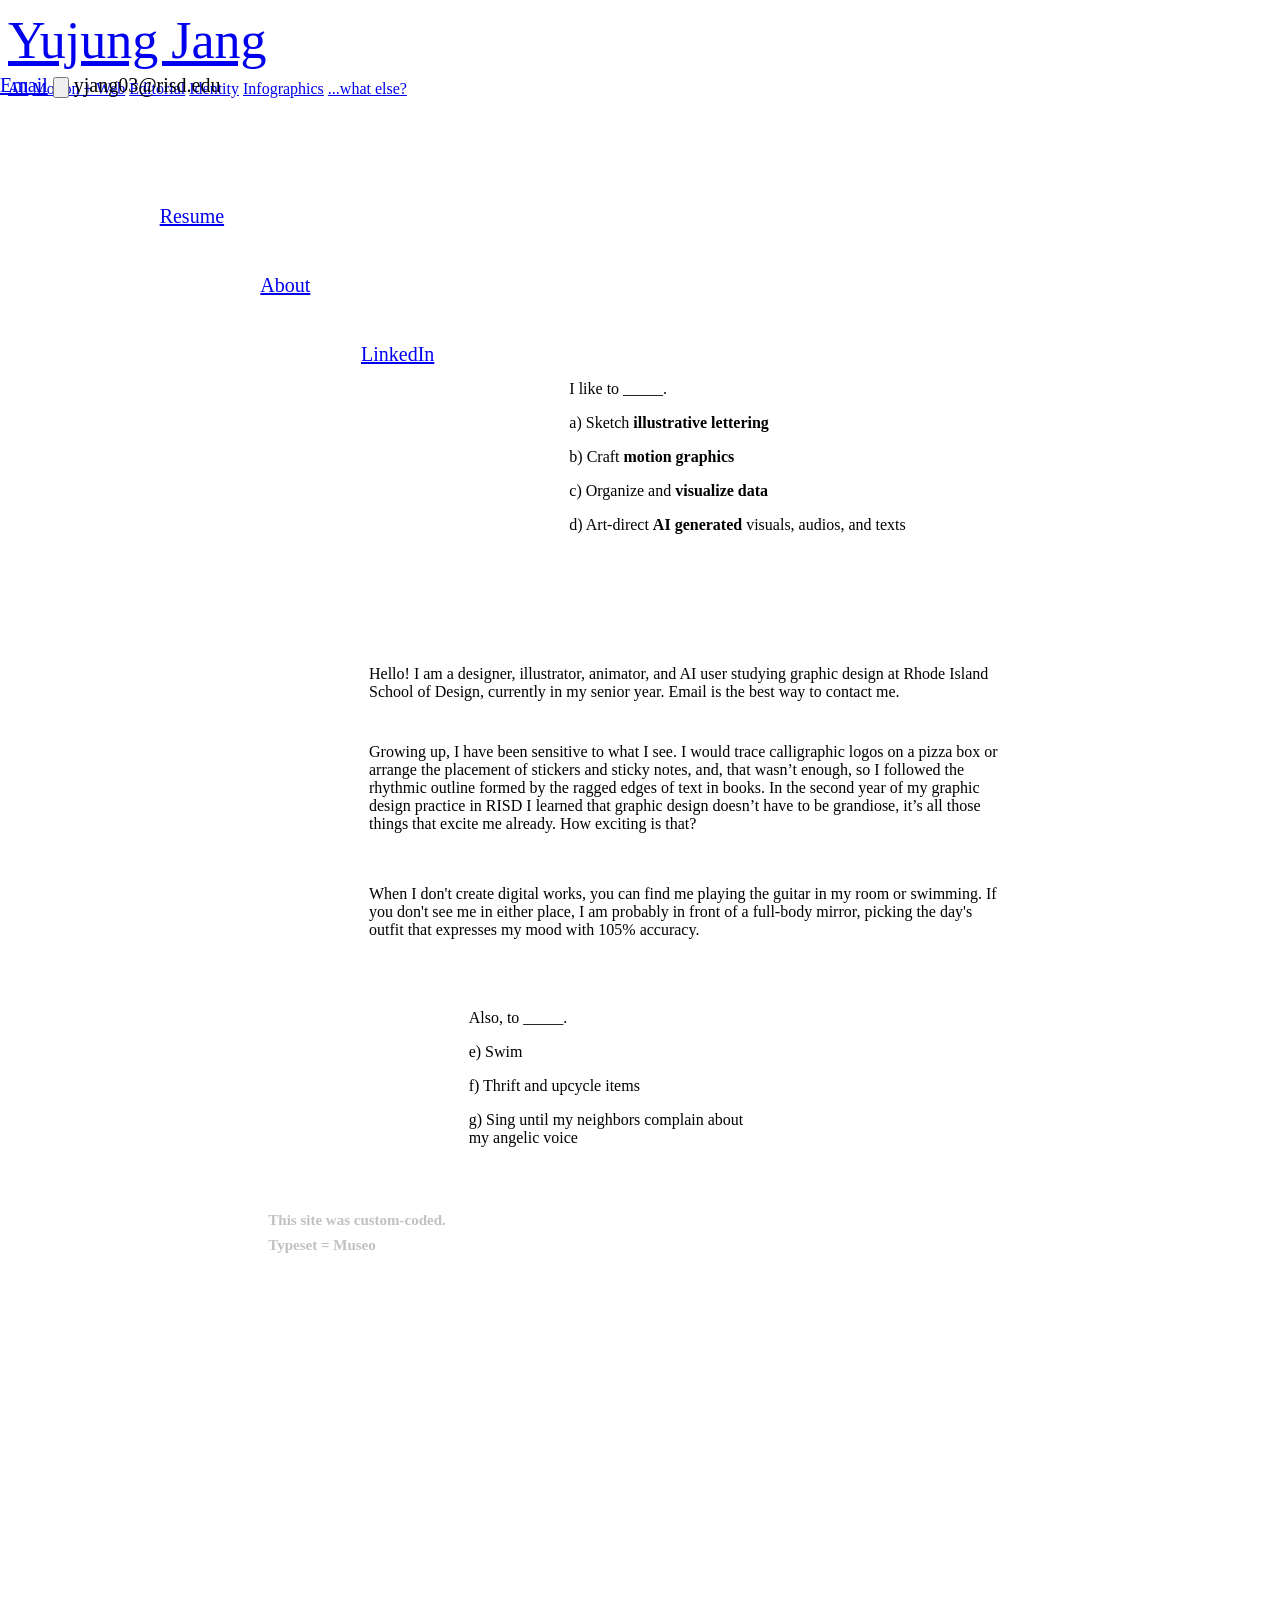
==== about.html @ 23f9c2fa "grid view is default" ====
<!DOCTYPE html>
<html lang="en"><head><meta charset="UTF-8"><meta name="viewport" content="width=device-width, initial-scale=1.0"><title>About — Yujung Jang</title><link rel="stylesheet" href="https://use.typekit.net/yzr5afl.css"><link rel="stylesheet" href="style.css">  <link rel="stylesheet" href="design-v3.css?v=3.1">
</head>
<body class="home-page about-page"><div class="site">
<header class="header">

      <a href="index.html" class="logo">Yujung Jang</a>
      <nav class="top-nav" aria-label="Contact and information">
        <div class="email-contact">
          <a class="email-link" href="https://mail.google.com/mail/?view=cm&amp;fs=1&amp;to=yjang03%40risd.edu" target="_blank" rel="noopener noreferrer">Email</a>
          <button class="copy-email" type="button" aria-label="Copy email address"><img src="images/interface/copy.svg" alt=""></button>
          <span class="email-address">yjang03@risd.edu</span>
          <span class="copy-status" role="status" aria-live="polite"></span>
        </div>
        <div class="information-links">
          <a data-nav="about" href="about.html" class="active-page" aria-current="page">About</a>
          <a data-nav="resume" href="documents/Yujung.Jang_Resume.pdf" target="_blank" rel="noopener noreferrer">Resume</a>
        </div>
      </nav>

    </header><aside class="filter-nav">


        <a class="filter" href="index.html?category=all">All</a>
        <a class="filter" href="index.html?category=Motion%20%2B%20Web">Motion + Web</a>
        <a class="filter" href="index.html?category=Editorial">Editorial</a>
        <a class="filter" href="index.html?category=Identity">Identity</a>
        <a class="filter" href="index.html?category=Infographics">Infographics</a>
        <a class="filter" href="index.html?category=other">...what else?</a>

      </aside>
<main class="about-main">
<a data-nav="linkedin" href="https://www.linkedin.com/in/yujung-jang/" target="_blank" rel="noopener noreferrer">LinkedIn</a>
<section class="about-interests" aria-label="Design interests">
<p>I like to _____.</p>
<p>a) Sketch <strong>illustrative lettering</strong></p>
<p>b) Craft <strong>motion graphics</strong></p>
<p>c) Organize and <strong>visualize data</strong></p>
<p>d) Art-direct <strong> AI generated </strong> visuals, audios, and texts</p>

</section>
<section class="about-biography" aria-label="Biography">
<p>Hello! I am a designer, illustrator, animator, and AI user studying graphic design at Rhode Island School of Design, currently in my senior year. Email is the best way to contact me.</p>
<p>Growing up, I have been sensitive to what I see. I would trace calligraphic logos on a pizza box or arrange the placement of stickers and sticky notes, and, that wasn’t enough, so I followed the rhythmic outline formed by the ragged edges of text in books. In the second year of my graphic design practice in RISD I learned that graphic design doesn’t have to be grandiose, it’s all those things that excite me already. How exciting is that?</p>
<p>When I don't create digital works, you can find me playing the guitar in my room or swimming. If you don't see me in either place, I am probably in front of a full-body mirror, picking the day's outfit that expresses my mood with 105% accuracy.</p>
</section>
<section class="about-hobbies" aria-label="Other interests"><p>Also, to _____.</p><p>e) Swim</p><p>f) Thrift and upcycle items</p><p>g) Sing until my neighbors complain about<br><span class="hobby-continuation">my angelic voice</span></p></section>

</main>
<div class="about-gradient" aria-hidden="true"></div>
<footer class="site-colophon">This site was custom-coded.<br>Typeset = Museo</footer>
</div><script src="navigation.js"></script></body></html>
---- design-v3.css ----
/* Main 3 (287:28) / About 3 (287:60). Native HTML; project data unchanged. */
.home-page { --content-left: calc(25vw + 41px); }
.home-page .site { padding: 36px 60px 60px var(--content-left); }
.home-page .header { left: 60px; top: 35px; width: 300px; pointer-events: none; }
.home-page .header a, .home-page .header button { pointer-events: auto; }
.home-page .logo { position: static; font-size: 52px; line-height: 1.265; }
.home-page .top-nav { position: static; display: block; font-size: 20px; }
.home-page .email-contact { position: absolute; top: 74px; left: 0; }
.home-page .copy-email { left: 60px; top: 28px; }
.home-page .email-address { top: -1px; }
.home-page .email-link { top: 23px; }
.home-page .information-links a { position: fixed; line-height: 1.48; }
.home-page [data-nav="resume"] { left: calc(100vw / 12 + 53px); top: 202px; }
.home-page [data-nav="about"] { left: calc(100vw / 6 + 47px); top: 271px; }
.about-page [data-nav="linkedin"] { position: absolute; left: var(--content-left); top: 340px; font-size: 20px; line-height: 1.48; }
.about-page [data-nav="linkedin"]:hover, .about-page [data-nav="linkedin"]:focus-visible { font-weight: 900; }
.home-page .filter-nav { left: 60px; top: 480px; }
.home-page .filter { line-height: 29.6px; }
.home-page .filter:first-of-type { line-height: 29.6px; margin-bottom: 37.4px; }
.home-page .project-image { aspect-ratio: 3 / 2; }
.home-page .project-info { height: 251px; padding: 155px 113px 31px; background-image: url('images/interface/main3-gradient.svg'); }
.home-page .project-meta { margin-top: 8.58px; gap: 42px; }
.home-page .project-meta p:first-child { min-width: 72px; }
.about-page .site { padding: 0; min-height: 1555px; }
.about-main { margin: 0; width: 100%; padding: 261px 0 0; z-index: 1; }
.about-interests { margin-left: calc(100vw * 5 / 12 + 28px); width: min(656px, calc(100% - (100vw * 5 / 12 + 88px))); min-height: 225px; height: auto; }
.about-biography { margin: 60px 0 0 var(--content-left); width: 639px; max-width: calc(100% - var(--content-left) - 60px); }
.about-biography p + p { margin-top: 42px; }
.about-biography p:nth-child(3) { margin-top: 52px; }
.about-hobbies { margin: 70px 60px 0 calc(100vw / 3 + 34px); width: auto; }
.site-colophon { position: absolute; top: 1443px; left: calc(100vw / 6 + 47px); color: rgb(51 48 53 / .3); font-size: 15px; font-weight: 700; line-height: 1.66; z-index: 1; }
.about-gradient { position: absolute; left: calc(25% + 48px); right: 0; top: 0; bottom: 0; z-index: 0; pointer-events: none; overflow: hidden; container-type: size; }
@media (max-width: 1100px) {
 .home-page { --content-left: 300px; }
 .home-page .site { padding-right: 30px; }
 .home-page .header, .home-page .filter-nav { left: 30px; }
 .home-page .logo { font-size: 40px; }
 .home-page [data-nav="resume"] { left: 100px; }
 .home-page [data-nav="about"] { left: 200px; }
 .home-page .project-info { padding-left: 30px; padding-right: 30px; }
 .about-page .site { padding: 0 30px 60px 300px; }
 .about-main { padding-top: 420px; }
 .about-interests, .about-biography, .about-hobbies { margin-left: 0; margin-right: 0; width: auto; max-width: none; min-height: 0; height: auto; }
 .site-colophon { position: relative; top: auto; left: auto; margin-top: 65px; }
}
@media (max-width: 700px) {
 .home-page .site, .about-page .site { padding: 24px 20px 50px; }
 .home-page .header { position: relative; top: auto; left: auto; width: auto; min-height: 210px; margin: 0; }
 .home-page .logo { font-size: 38px; }
 .home-page .email-contact { top: 65px; }
 .home-page .information-links { position: absolute; top: 150px; left: 0; flex-direction: row; gap: 24px; }
 .home-page .information-links a { position: static; }
 .home-page .filter-nav { position: sticky; top: 0; left: auto; margin: 0 0 24px; }
 .home-page .filter, .home-page .filter:first-of-type { line-height: 32px; margin: 0; }
 .home-page .project-info { height: auto; padding: 16px 0 0; background: none; }
 .home-page .projects { gap: 48px; }
 .about-main { padding: 20px 0 0; }
 .about-interests, .about-hobbies { font-size: 21px; }
 .about-biography { font-size: 18px; }
 .about-gradient { left: 0; }
}

/* Keep the exported gradient rotated as in About 3. */
.about-gradient::before { content: ""; position: absolute; width: 100cqh; height: 100cqw; left: 50%; top: 50%; transform: translate(-50%, -50%) rotate(-90deg); background: url('images/interface/about3-gradient.svg') center / 100% 100% no-repeat; }
.home-page .project-info { height: auto; min-height: 251px; padding-top: 155px; }
.about-page .site { padding-bottom: 63px; }
.site-colophon { position: relative; top: auto; margin-top: 61px; }
@media (min-width: 701px) and (max-width: 1100px) {
 .home-page .project-info { min-height: 180px; padding-top: 65px; padding-bottom: 20px; }
 .about-page [data-nav="linkedin"] { left: 0; }
}
@media (max-width: 700px) {
 .about-page .header, .about-page .filter-nav { margin-right: 0; }
 .home-page .project-info { min-height: 0; padding-top: 16px; }
 .home-page .project-meta { gap: 20px; }
 .site-colophon { left: auto; }
}
@media (hover: none) and (min-width: 701px) {
 .home-page .project-info { position: static; opacity: 1; pointer-events: auto; min-height: 0; padding: 16px 0 0; background: none; }
}
@media (min-width: 701px) and (max-height: 760px) {
 .home-page .filter-nav { top: 410px; max-height: calc(100dvh - 420px); overflow-y: auto; }
}

/* Keep About navigation in place while LinkedIn travels with the content. */
@media (max-width: 700px) {
 .about-page .site { padding-top: 350px; }
 .about-page .header { position: fixed; top: 0; left: 0; right: 0; min-height: 234px; padding: 24px 20px; background: #faf9f8; }
 .about-page .email-contact { top: 89px; left: 20px; }
 .about-page .information-links { top: 174px; left: 20px; }
 .about-page .filter-nav { position: fixed; top: 234px; left: 0; right: 0; padding: 12px 20px; margin: 0; }
 .about-page [data-nav="linkedin"] { position: static; display: inline-block; margin-bottom: 24px; }
}
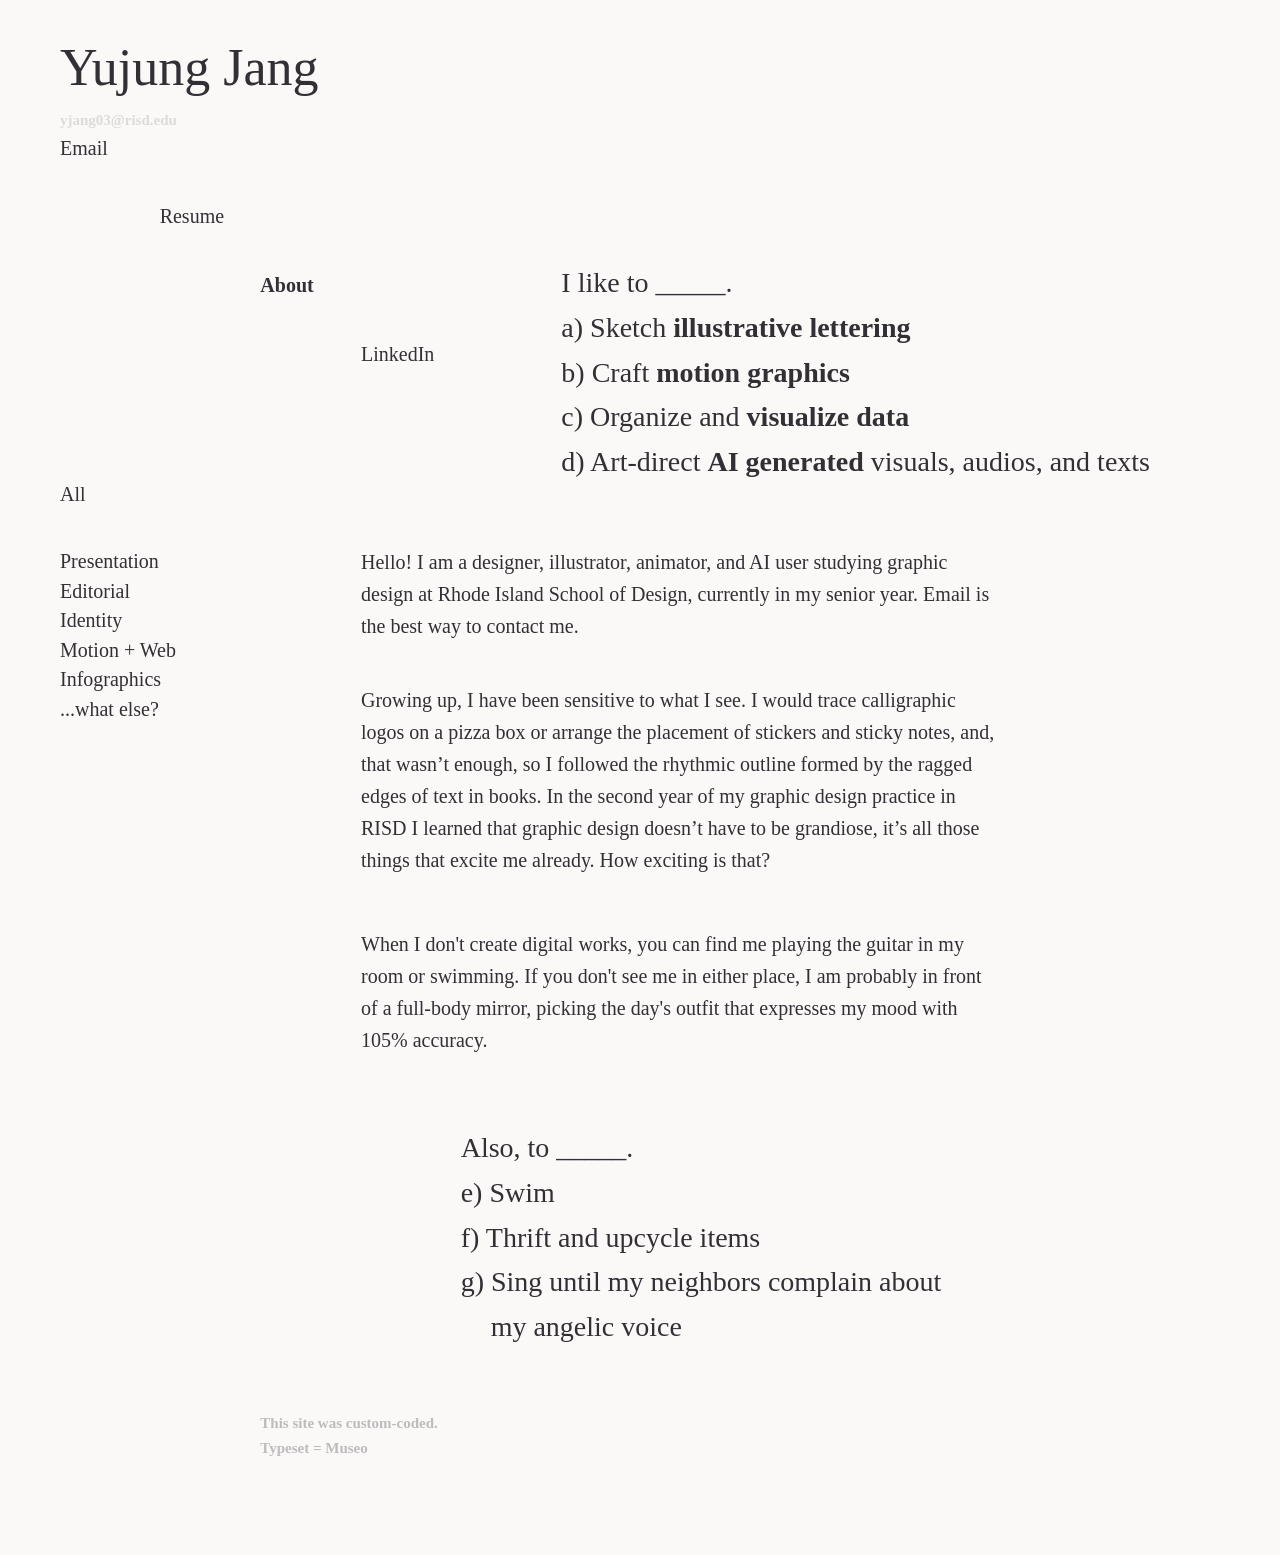
==== commit d67a57de: "added MSCHF stuff" ====
--- a/about.html
+++ b/about.html
@@ -1,5 +1,5 @@
 <!DOCTYPE html>
-<html lang="en"><head><meta charset="UTF-8"><meta name="viewport" content="width=device-width, initial-scale=1.0"><title>About — Yujung Jang</title><link rel="stylesheet" href="https://use.typekit.net/yzr5afl.css"><link rel="stylesheet" href="style.css">  <link rel="stylesheet" href="design-v3.css?v=3.1">
+<html lang="en"><head><meta charset="UTF-8"><meta name="viewport" content="width=device-width, initial-scale=1.0"><title>About — Yujung Jang</title><link rel="stylesheet" href="https://use.typekit.net/yzr5afl.css"><link rel="stylesheet" href="style.css?v=2">  <link rel="stylesheet" href="design-v3.css?v=3.1">
 </head>
 <body class="home-page about-page"><div class="site">
 <header class="header">
@@ -22,9 +22,10 @@
 
 
         <a class="filter" href="index.html?category=all">All</a>
-        <a class="filter" href="index.html?category=Motion%20%2B%20Web">Motion + Web</a>
+        <a class="filter" href="index.html?category=Presentation">Presentation</a>
         <a class="filter" href="index.html?category=Editorial">Editorial</a>
         <a class="filter" href="index.html?category=Identity">Identity</a>
+        <a class="filter" href="index.html?category=Motion%20%2B%20Web">Motion + Web</a>
         <a class="filter" href="index.html?category=Infographics">Infographics</a>
         <a class="filter" href="index.html?category=other">...what else?</a>
 
--- a/style.css
+++ b/style.css
@@ -0,0 +1,1298 @@
+/* ==========================================
+   RESET
+========================================== */
+
+* {
+  box-sizing: border-box;
+  margin: 0;
+  padding: 0;
+}
+
+html {
+  scroll-behavior: smooth;
+  scrollbar-gutter: stable;
+}
+
+body {
+  background-color: #FAF9F8;
+  /*background-image: url("background/dallas-reedy-unsplash.jpg");*/
+  background-size: cover;
+  background-position: center;
+  background-repeat: no-repeat;
+  background-attachment: fixed;
+
+  color: #333035;
+  font-family: "museo", serif;
+  font-weight: 500;
+  font-style: normal;
+  line-height: 1.7;
+
+  -webkit-font-smoothing: antialiased;
+}
+
+a {
+  color: inherit;
+  text-decoration: none;
+}
+
+button {
+  color: inherit;
+  font: inherit;
+}
+
+
+/* ==========================================
+   DESIGN VARIABLES
+========================================== */
+
+:root {
+  --page-width: 1440px;
+
+  --left-margin: 80px;
+  --left-grid-width: 290px;
+
+  --middle-space: 204px;
+
+  --right-grid-width: 806px;
+  --right-margin: 60px;
+
+  --left-column: 50px;
+  --left-gutter: 30px;
+
+  --right-column: 170px;
+  --right-gutter: 42px;
+
+  --guide-color: #DCDBDB;
+  --guide-width: 2px;
+
+  --page-grid:
+    var(--left-margin)
+    var(--left-grid-width)
+    var(--middle-space)
+    var(--right-grid-width)
+    var(--right-margin);
+
+  --left-grid:
+    repeat(4, var(--left-column));
+
+  --right-grid:
+    repeat(4, minmax(0, 1fr));
+}
+
+
+/* ==========================================
+   PAGE
+========================================== */
+
+.site {
+  position: relative;
+
+  width: 100%;
+  max-width: var(--page-width);
+  min-height: 100vh;
+
+  margin: 0 auto;
+
+  padding-top: 82px;
+  padding-bottom: 120px;
+}
+
+
+/* ==========================================
+   HEADER
+========================================== */
+
+.header {
+  position: sticky;
+  top: 82px;
+
+  z-index: 20;
+
+  display: grid;
+  grid-template-columns: var(--page-grid);
+
+  align-items: baseline;
+}
+
+
+/* Yujung Jang */
+
+.logo {
+  grid-column: 2 / 4;
+
+  position: relative;
+  z-index: 2;
+
+  font-size: 60px;
+  line-height: 0.95;
+
+  font-weight: 500;
+  letter-spacing: 0;
+
+  white-space: nowrap;
+}
+
+
+/* About / Resume */
+
+.top-nav {
+  grid-column: 4;
+
+  position: relative;
+  z-index: 2;
+
+  display: grid;
+
+  grid-template-columns: var(--right-grid);
+  column-gap: var(--right-gutter);
+
+  align-items: baseline;
+
+  font-size: 20px;
+  line-height: 0.95;
+}
+
+.top-nav a:first-child {
+  grid-column: 3;
+}
+
+.top-nav a:last-child {
+  grid-column: 4;
+  justify-self: start;
+}
+
+
+/* ==========================================
+   HEADER ARROW
+========================================== */
+
+.header-guide {
+  position: absolute;
+
+  left: 60px;
+  right: 0;
+
+  bottom: 5px;
+
+  pointer-events: none;
+
+  z-index: 1;
+}
+
+.header-guide-horizontal {
+  position: absolute;
+
+  left: 0;
+  bottom: 0;
+
+  width: calc(100% + 20px);
+  height: var(--guide-width);
+
+  background: var(--guide-color);
+}
+
+.header-guide-vertical {
+  position: absolute;
+
+  left: 0;
+  top: 0;
+
+  width: var(--guide-width);
+  height: calc(100dvh - 140px);
+
+  background: var(--guide-color);
+}
+
+
+/* ==========================================
+   MAIN PAGE GRID
+========================================== */
+
+.portfolio-layout {
+  display: grid;
+
+  grid-template-columns: var(--page-grid);
+
+  padding-top: -20px;
+}
+
+
+/* ==========================================
+   FILTER NAV
+========================================== */
+
+.filter-nav {
+  grid-column: 2;
+
+  position: sticky;
+  top: 244px;
+
+  z-index: 20;
+
+  display: grid;
+
+  grid-template-columns: var(--left-grid);
+  column-gap: var(--left-gutter);
+
+  grid-template-rows: repeat(3, max-content);
+  row-gap: 30px;
+
+  align-self: start;
+  align-content: start;
+
+  width: var(--left-grid-width);
+}
+
+
+/* All */
+
+.filter:nth-of-type(1) {
+  grid-column: 1;
+  grid-row: 1;
+}
+
+
+/* Motion & Web */
+
+.filter:nth-of-type(2) {
+  grid-column: 2 / 5;
+  grid-row: 1;
+}
+
+
+/* Editorial */
+
+.filter:nth-of-type(3) {
+  grid-column: 2 / 5;
+  grid-row: 2;
+}
+
+
+/* Identity */
+
+.filter:nth-of-type(4) {
+  grid-column: 2 / 5;
+  grid-row: 3;
+}
+
+
+/* Filter buttons */
+
+.filter {
+  appearance: none;
+
+  border: 0;
+  background: transparent;
+
+  padding: 0;
+
+  cursor: pointer;
+
+  font-size: 20px;
+  line-height: 1.1;
+
+  text-align: left;
+
+  white-space: nowrap;
+
+  font-weight: 500;
+}
+
+.filter:hover {
+  font-weight: 900;
+}
+
+.filter.active {
+  font-weight: 900;
+}
+
+
+/* ==========================================
+   SMALL LEFT FILTER ARROW
+========================================== */
+
+.filter-guide {
+  position: absolute;
+
+  left: -40px;
+  right: 0;
+
+  top: -5px;
+
+  height: 180px;
+
+  border-left:
+    var(--guide-width)
+    solid
+    var(--guide-color);
+
+  border-bottom:
+    var(--guide-width)
+    solid
+    var(--guide-color);
+
+  pointer-events: none;
+}
+
+
+/* ↑ */
+
+.filter-guide-vertical {
+  position: absolute;
+
+  left: calc(var(--guide-width) * -1);
+  top: 0;
+
+  width: 0;
+  height: 0;
+}
+
+
+/* → */
+
+.filter-guide-horizontal {
+  position: absolute;
+
+  right: 0;
+  bottom: calc(var(--guide-width) * -1);
+
+  width: 0;
+  height: 0;
+}
+
+
+/* ==========================================
+   PROJECTS
+========================================== */
+
+.projects {
+  grid-column: 1 / -1;
+
+  display: grid;
+  grid-template-columns: repeat(6, 170px);
+  column-gap: 42px;
+
+  width: 1230px;
+  margin-left: 150px;
+}
+
+.project {
+  grid-column: 2 / 7;
+
+  margin-bottom: 170px;
+}
+
+.project-image-wrap {
+  position: relative;
+}
+
+
+/* Project cover */
+
+.project-image {
+  display: block;
+
+  width: 100%;
+
+  aspect-ratio: 3 / 2;
+
+  overflow: hidden;
+}
+
+.project-image img,
+.project-image video {
+  display: block;
+
+  width: 100%;
+  height: 100%;
+
+  object-fit: cover;
+}
+
+
+/* ==========================================
+   PROJECT ARROW
+========================================== */
+
+.project-guide {
+  position: fixed;
+
+  left: max(
+    529px,
+    calc((100vw - var(--page-width)) / 2 + 529px)
+  );
+
+  top: 199px;
+
+  width: 788px;
+  height: 473px;
+
+  pointer-events: none;
+
+  z-index: 10;
+}
+
+
+/* Horizontal → */
+
+.project-guide-horizontal {
+  position: absolute;
+
+  left: 0;
+  top: 0;
+
+  width: 100%;
+  height: var(--guide-width);
+
+  background: var(--guide-color);
+}
+
+
+/* Vertical ↓ */
+
+.project-guide-vertical {
+  position: absolute;
+
+  left: 0;
+  top: 0;
+
+  width: var(--guide-width);
+  height: 100%;
+
+  background: var(--guide-color);
+}
+
+
+/* ==========================================
+   ARROW HEADS
+========================================== */
+
+.arrow-right::after,
+.arrow-down::after,
+.arrow-up::after {
+  content: "";
+
+  position: absolute;
+
+  width: 12px;
+  height: 12px;
+
+  border-top:
+    var(--guide-width)
+    solid
+    var(--guide-color);
+
+  border-right:
+    var(--guide-width)
+    solid
+    var(--guide-color);
+}
+
+
+/* → */
+
+.arrow-right::after {
+  right: 0;
+  top: 50%;
+
+  transform:
+    translateY(-50%)
+    rotate(45deg);
+}
+
+
+/* ↓ */
+
+.arrow-down::after {
+  bottom: -1px;
+  left: 50%;
+
+  transform:
+    translateX(-50%)
+    rotate(135deg);
+}
+
+
+/* ↑ */
+
+.arrow-up::after {
+  top: -1px;
+  left: 50%;
+
+  transform:
+    translateX(-50%)
+    rotate(-45deg);
+}
+
+
+/* ==========================================
+   PROJECT TEXT
+========================================== */
+
+.project-info {
+  padding-top: 43px;
+}
+
+.project-title {
+  margin-bottom: 17px;
+
+  font-size: 32px;
+  line-height: 1;
+
+  font-weight: 500;
+  letter-spacing: 0;
+}
+
+
+/* Date + Category */
+
+.project-meta {
+  display: grid;
+
+  grid-template-columns: var(--right-grid);
+  column-gap: var(--right-gutter);
+
+  font-size: 20px;
+  line-height: 1;
+}
+
+.project-meta p {
+  margin: 0;
+}
+
+.project-meta p:first-child {
+  grid-column: 1;
+}
+
+.project-meta p:last-child {
+  grid-column: 2;
+}
+
+
+/* ==========================================
+   HOVER
+========================================== */
+
+/*
+.top-nav a,
+.filter,
+.project-title a {
+  transition: opacity 160ms ease;
+}
+
+.top-nav a:hover,
+.filter:hover,
+.project-title a:hover {
+  opacity: 0.45;
+  font-weight: 900;
+}
+  */
+
+
+/* ==========================================
+   TABLET
+========================================== */
+
+@media (max-width: 1100px) {
+
+  .site {
+    padding:
+      50px
+      35px
+      90px;
+  }
+
+  .header {
+    position: relative;
+
+    top: auto;
+
+    z-index: auto;
+
+    display: flex;
+
+    justify-content: space-between;
+    align-items: baseline;
+  }
+
+  .logo {
+    font-size: 42px;
+  }
+
+  .top-nav {
+    display: flex;
+
+    gap: 55px;
+
+    font-size: 18px;
+  }
+
+  .portfolio-layout {
+    display: grid;
+
+    grid-template-columns:
+      220px
+      minmax(0, 1fr);
+
+    column-gap: 55px;
+
+    padding-top: 40px;
+  }
+
+  .filter-nav {
+    grid-column: 1;
+
+    position: relative;
+
+    top: auto;
+
+    z-index: auto;
+  }
+
+  .projects {
+    grid-column: 2;
+  }
+
+  .project-guide {
+    position: absolute;
+
+    left: -45px;
+    top: -45px;
+
+    width: calc(100% - 18px);
+    height: calc(100% + 42px);
+
+    z-index: auto;
+  }
+
+  .project-meta {
+    grid-template-columns:
+      1fr
+      1fr;
+
+    column-gap: 30px;
+  }
+
+  .project-meta p:first-child {
+    grid-column: 1;
+  }
+
+  .project-meta p:last-child {
+    grid-column: 2;
+  }
+
+  .header-guide {
+    left: -15px;
+    right: -35px;
+  }
+}
+
+
+/* ==========================================
+   MOBILE
+========================================== */
+
+@media (max-width: 700px) {
+
+  .site {
+    padding:
+      30px
+      20px
+      60px;
+  }
+
+  .header {
+    display: flex;
+
+    justify-content: space-between;
+    align-items: baseline;
+  }
+
+  .logo {
+    font-size: 34px;
+  }
+
+  .top-nav {
+    display: flex;
+
+    gap: 22px;
+
+    font-size: 15px;
+  }
+
+  .portfolio-layout {
+    display: block;
+
+    padding-top: 65px;
+  }
+
+  .filter-nav {
+    display: flex;
+
+    flex-direction: row;
+    flex-wrap: wrap;
+
+    gap: 14px 25px;
+
+    width: auto;
+
+    margin-bottom: 65px;
+  }
+
+  .filter {
+    font-size: 16px;
+  }
+
+  .filter-guide {
+    display: none;
+  }
+
+  .header-guide-vertical {
+    height: 260px;
+  }
+
+  .project {
+    margin-bottom: 100px;
+  }
+
+  .project-title {
+    font-size: 27px;
+  }
+
+  .project-meta {
+    grid-template-columns:
+      1fr
+      1fr;
+
+    column-gap: 20px;
+
+    font-size: 16px;
+  }
+
+  .project-meta p:first-child {
+    grid-column: 1;
+  }
+
+  .project-meta p:last-child {
+    grid-column: 2;
+  }
+}
+
+
+/* ==========================================
+   PROJECT DETAIL PAGE
+========================================== */
+
+.project-page {
+  width: min(1200px, calc(100% - 80px));
+
+  margin: 0 auto;
+
+  padding-bottom: 40px;
+}
+
+.project-back {
+  display: block;
+
+  width: 100%;
+
+  margin-top: 40px;
+
+  text-align: center;
+
+  font-size: 20pt;
+  font-weight: 500;
+
+  color: #333035;
+}
+
+.project-page-header {
+  display: flex;
+
+  flex-direction: column;
+  align-items: flex-start;
+
+  margin-bottom: 60px;
+}
+
+.project-page-header h1 {
+  font-size: 56px;
+  line-height: 1;
+
+  font-weight: 500;
+}
+
+.project-measurements {
+  margin-top: 18px;
+
+  font-size: 20px;
+  line-height: 1.7;
+
+  color: #333035;
+}
+
+.project-page-intro {
+  max-width: 650px;
+
+  margin-bottom: 80px;
+
+  font-size: 20px;
+  line-height: 1.7;
+}
+
+.project-heroimage {
+  width: 100vw;
+
+  margin-left: calc(50% - 50vw);
+  margin-bottom: 80px;
+
+  overflow: hidden;
+}
+
+.project-heroimage img,
+.project-heroimage video {
+  display: block;
+
+  width: 100%;
+  height: auto;
+}
+
+.project-gallery {
+  display: flex;
+
+  flex-direction: column;
+
+  gap: 20px;
+}
+
+.project-gallery img {
+  display: block;
+
+  width: 100%;
+  height: auto;
+}
+
+.project-gallery-video {
+  display: block;
+
+  width: 100%;
+  height: auto;
+}
+
+
+/* ==========================================
+   PROJECT DETAIL MOBILE
+========================================== */
+
+@media (max-width: 700px) {
+
+  .project-page {
+    width: calc(100% - 40px);
+
+    padding-top: 30px;
+  }
+
+  .project-back {
+    margin-bottom: 50px;
+  }
+
+  .project-page-header {
+    gap: 25px;
+
+    margin-bottom: 40px;
+  }
+
+  .project-page-header h1 {
+    font-size: 40px;
+  }
+
+  .project-page-intro {
+    font-size: 20px;
+
+    margin-bottom: 50px;
+  }
+
+  .project-gallery {
+    gap: 20px;
+  }
+}
+
+
+/* ==========================================
+   ABOUT PAGE
+========================================== */
+
+.about-layout {
+  position: relative;
+}
+
+
+/* ==========================================
+   ABOUT FIGMA GRID
+
+   7 columns
+   170px each
+   42px gutters
+   60px right offset
+========================================== */
+
+.about-content {
+  position: relative;
+
+  display: grid;
+
+  grid-template-columns:
+    repeat(7, 170px);
+
+  column-gap: 42px;
+
+  width: 1442px;
+
+  margin-left: -62px;
+
+  /*
+    THIS controls vertical position.
+
+    105px matches the homepage content
+    start where "All" sits.
+  */
+
+  margin-top: 105px;
+
+  align-items: start;
+}
+
+.top-nav .active-page {
+  font-weight: 900;
+}
+
+.top-nav .active-page:hover {
+  font-weight: 900;
+}
+
+.top-nav a:hover {
+  font-weight: 900;
+}
+
+
+/* ==========================================
+   TWO BIO TEXT BOXES
+========================================== */
+
+.about-text-left,
+.about-text-right {
+  width: 594px;
+
+  font-size: 20px;
+  line-height: 1.7;
+  font-weight: 500;
+}
+
+
+/* LEFT */
+
+.about-text-left {
+  grid-column: 2;
+}
+
+
+/* RIGHT */
+
+.about-text-right {
+  grid-column: 5;
+}
+
+
+/* Paragraphs */
+
+.about-text-left p,
+.about-text-right p {
+  margin: 0;
+}
+
+.about-text-left p + p,
+.about-text-right p + p {
+  margin-top: 24px;
+}
+
+
+/* ==========================================
+   ABOUT ARROW
+========================================== */
+
+.about-guide {
+  position: relative;
+
+  width: 360px;
+  height: 320px;
+
+  margin-top: 50px;
+  margin-left: 150px;
+
+  border-left:
+    var(--guide-width)
+    solid
+    var(--guide-color);
+
+  border-bottom:
+    var(--guide-width)
+    solid
+    var(--guide-color);
+
+  overflow: visible;
+  pointer-events: none;
+}
+
+/* Up arrowhead */
+
+.about-guide::before {
+  content: "";
+
+  position: absolute;
+
+  width: 12px;
+  height: 12px;
+
+  left: 0;
+  top: -1px;
+
+  border-top:
+    var(--guide-width)
+    solid
+    var(--guide-color);
+
+  border-right:
+    var(--guide-width)
+    solid
+    var(--guide-color);
+
+  transform:
+    translateX(-50%)
+    rotate(-45deg);
+}
+
+
+/* Right arrowhead */
+
+.about-guide-horizontal {
+  position: absolute;
+
+  right: 0;
+  bottom: calc(var(--guide-width) * -1);
+
+  width: 0;
+  height: 0;
+
+  overflow: visible;
+}
+
+
+/* ==========================================
+   ABOUT TABLET
+========================================== */
+
+@media (max-width: 1100px) {
+
+  .about-content {
+    width: 100%;
+
+    margin-left: 0;
+    margin-top: 80px;
+
+    grid-template-columns:
+      1fr
+      1fr;
+
+    column-gap: 55px;
+  }
+
+  .about-text-left,
+  .about-text-right {
+    width: auto;
+  }
+
+  .about-text-left {
+    grid-column: 1;
+  }
+
+  .about-text-right {
+    grid-column: 2;
+  }
+
+  .about-guide {
+    grid-column: 1;
+
+    width: 100%;
+  }
+}
+
+
+/* ==========================================
+   ABOUT MOBILE
+========================================== */
+
+@media (max-width: 700px) {
+
+  .about-content {
+    display: block;
+
+    width: 100%;
+
+    margin-left: 0;
+    margin-top: 65px;
+  }
+
+  .about-text-left,
+  .about-text-right {
+    width: 100%;
+
+    font-size: 18px;
+    line-height: 1.4;
+  }
+
+  .about-text-right {
+    margin-top: 40px;
+  }
+
+  .about-guide {
+    width: 260px;
+    height: 60px;
+
+    margin-top: 30px;
+  }
+}
+/* Homepage — Figma Main (164:60), 1440 × 981.
+   Scoped to preserve the existing About and project page styles. */
+html:has(.home-page) { scrollbar-gutter: stable; }
+.home-page { font-weight: 300; }
+.home-page .site { width: 100%; max-width: none; margin: 0; padding: 36px 36px 36px 411px; }
+.home-page .header { position: fixed; top: 30px; left: 69px; display: block; width: 342px; }
+.home-page .logo { position: absolute; top: 123px; left: 0; font-size: 42px; font-weight: 300; line-height: 1.265; }
+.home-page .top-nav { display: flex; flex-direction: column; align-items: flex-start; gap: 0; font-size: 20px; font-weight: 300; line-height: 1.66; }
+.home-page .portfolio-layout { display: block; padding: 0; }
+.home-page .filter-nav { position: fixed; left: 69px; top: 451px; width: 150px; display: flex; flex-direction: column; gap: 0; }
+.home-page .filter { font-size: 20px; font-weight: 300; line-height: 48px; }
+.home-page .filter:first-of-type { line-height: 25.3px; margin-bottom: 20.7px; }
+.home-page .filter.active { font-weight: 900; }
+.home-page .filter-guide { left: -57px; top: 29px; width: 207px; height: 191px; border: 0; }
+.home-page .filter-guide img { position: absolute; left: -1px; top: -7.375px; transform: scaleX(-1); max-width: none; }
+.home-page .projects { display: flex; flex-direction: column; gap: 136px; width: 100%; margin: 0; }
+.home-page .project { position: relative; margin: 0; min-width: 0; }
+.home-page .project-image { aspect-ratio: 3 / 2; background: #DCDBDB; }
+.home-page .project-guide { display: none; }
+/* Figma's caption group is hidden; expose existing content on hover/focus. */
+.home-page .project-info { position: absolute; bottom: 0; left: 0; width: 100%; padding: 36px 42px; background: transparent; opacity: 0; pointer-events: none; transition: opacity 300ms ease-in; }
+.home-page .project:hover .project-info, .home-page .project:focus-within .project-info { opacity: 1; pointer-events: auto; }
+.home-page .project-title { font-size: 30px; font-weight: 300; line-height: 1.265; margin-bottom: 0; }
+.home-page .project-meta { display: flex; gap: 42px; font-size: 20px; line-height: 48px; }
+.home-page .project-meta p:first-child { min-width: 150px; }
+.home-page .projects-empty { padding: 36px; background: #FAF9F8; }
+.home-page :focus-visible { outline: 2px solid currentColor; outline-offset: 5px; }
+@media (min-width: 701px) and (max-height: 760px) {
+  .home-page .filter-nav { top: max(260px, calc(100dvh - 305px)); }
+}
+@media (min-width: 701px) and (max-width: 1100px) {
+  .home-page .site { padding: 30px 30px 30px 300px; }
+  .home-page .header, .home-page .filter-nav { left: 35px; }
+  .home-page .header { width: 250px; }
+  .home-page .logo { font-size: 34px; }
+  .home-page .project-info { padding: 20px; }
+  .home-page .project-title { font-size: 24px; }
+  .home-page .project-meta { font-size: 16px; gap: 20px; }
+  .home-page .project-meta p:first-child { min-width: auto; }
+}
+@media (max-width: 700px) {
+  .home-page .site { padding: 30px 20px 60px; }
+  .home-page .header { position: relative; top: auto; left: auto; width: auto; }
+  .home-page .logo { position: static; display: block; font-size: 34px; margin-bottom: 20px; }
+  .home-page .top-nav { font-size: 16px; }
+  .home-page .portfolio-layout { padding-top: 30px; }
+  .home-page .filter-nav { position: sticky; top: 0; left: auto; width: auto; flex-direction: row; flex-wrap: wrap; gap: 4px 20px; margin-bottom: 24px; padding: 12px 0; background: #FAF9F8; z-index: 20; }
+  .home-page .filter, .home-page .filter:first-of-type { font-size: 16px; line-height: 32px; margin: 0; }
+  .home-page .filter-guide { display: none; }
+  .home-page .project-info { position: static; opacity: 1; pointer-events: auto; padding: 16px 0 0; }
+  .home-page .project-title { font-size: 24px; }
+  .home-page .project-meta { font-size: 16px; line-height: 1.7; gap: 20px; }
+  .home-page .project-meta p:first-child { min-width: auto; }
+}
+@media (prefers-reduced-motion: reduce) {
+  html:has(.home-page) { scroll-behavior: auto; }
+  .home-page .project-info { transition: none; }
+}
+.home-page { overflow-x: clip; }
+
+/* Updated Main contact block and interactive states. */
+.home-page .top-nav { display: grid; grid-template-columns: 150px 150px; column-gap: 42px; align-items: start; }
+.email-contact { position: relative; height: 89px; }
+.email-link { display: inline-block; position: relative; }
+.email-arrow { position: absolute; left: 54px; top: 1px; width: 13px; height: 13px; }
+.email-arrow img { position: absolute; left: -3.7px; top: -1px; transform: rotate(-45deg); max-width: none; }
+.copy-email { position: absolute; top: 5px; left: 106px; padding: 0; border: 0; background: transparent; cursor: pointer; width: 21px; height: 21px; }
+.copy-email img { display: block; max-width: none; }
+.email-address { position: absolute; top: 27px; left: 0; width: 166px; color: #DCDBDB; font-size: 15px; line-height: 1.66; font-weight: 700; }
+.information-links { display: flex; flex-direction: column; align-items: flex-start; }
+.copy-status { position: absolute; width: 1px; height: 1px; overflow: hidden; clip-path: inset(50%); }
+.home-page .top-nav a:hover, .home-page .top-nav a:focus-visible,
+.home-page .filter:hover, .home-page .filter:focus-visible,
+.home-page .filter.active { font-weight: 900; opacity: 1; }
+.home-page .filter:not(.active):not(:hover):not(:focus-visible) { font-weight: 300; }
+.home-page .project-info { height: 202px; padding: 101px 42px 21px; background: url('images/interface/project-gradient.svg') center bottom / 100% 100% no-repeat; }
+.home-page .project-title { font-size: 28px; line-height: 1.265; }
+.home-page .project-meta { margin-top: 19px; line-height: 1.265; }
+@media (min-width: 701px) and (max-width: 1100px) {
+  .home-page .top-nav { grid-template-columns: 150px 90px; column-gap: 12px; }
+  .home-page .project-info { padding-left: 20px; padding-right: 20px; }
+}
+@media (max-width: 700px) {
+  .home-page .top-nav { grid-template-columns: 150px minmax(0, 1fr); column-gap: 20px; }
+  .home-page .email-link { font-size: 20px; line-height: 1.66; }
+  .home-page .project-info { height: auto; padding: 16px 0 0; background: none; }
+  .home-page .project-title { font-size: 24px; }
+  .home-page .project-meta { margin-top: 8px; }
+}
+
+/* About artboard 253:11: shared Main navigation and original tile image. */
+.about-page .site { padding: 0; min-height: 1317px; overflow: hidden; }
+.about-main { position: relative; margin-left: 453px; width: calc(100% - 714px); padding-top: 162px; }
+.about-interests, .about-hobbies { font-size: 28px; line-height: 1.6; font-weight: 300; }
+.about-main strong { font-weight: 700; }
+.about-biography { margin-top: 61px; font-size: 20px; line-height: 1.6; font-weight: 300; }
+.about-biography p + p { margin-top: 32px; }
+.about-hobbies { margin-top: 62px; }
+.hobby-continuation { padding-left: 30px; }
+.tile-credit { position: absolute; top: 1236px; right: -33px; width: 150px; text-align: right; color: #DCDBDB; font-size: 10px; font-weight: 700; line-height: 1.4; }
+.about-tiles { position: absolute; right: -215px; top: 0; width: 434px; height: 1536px; pointer-events: none; }
+.tile-first { position: absolute; width: 434px; height: 768px; overflow: hidden; }
+.tile-first img { position: absolute; width: 768px; height: 434px; max-width: none; left: -167px; top: 167px; transform: rotate(-90deg); }
+.tile-second { position: absolute; top: 768px; width: 219px; height: 768px; overflow: hidden; }
+.tile-second > div { position: absolute; width: 768px; height: 219px; left: -274.5px; top: 274.5px; transform: rotate(-90deg); overflow: hidden; }
+.tile-second img { position: absolute; width: 768px; height: 434.43px; max-width: none; top: -215.21px; left: 0; }
+.about-page .filter:first-of-type { line-height: 25.3px; margin-bottom: 20.7px; }
+@media (min-width: 1101px) and (max-width: 1439px) {
+  .about-main { margin-left: 411px; width: calc(100% - 630px); }
+  .about-tiles { right: -257px; }
+  .about-hobbies { margin-top: 62px; }
+  .tile-credit { position: static; margin-top: 30px; margin-left: auto; }
+}
+@media (max-width: 1100px) {
+  .about-page .site { min-height: 100vh; padding: 0 110px 60px 300px; }
+  .about-main { margin: 0; width: auto; padding-top: 153px; }
+  .about-interests, .about-hobbies { font-size: 24px; }
+  .about-biography { margin-top: 50px; }
+  .about-tiles { left: auto; right: -354px; }
+  .tile-credit { position: static; margin-top: 30px; margin-left: auto; }
+}
+@media (max-width: 700px) {
+  .about-page .site { padding: 30px 75px 60px 20px; }
+  .about-page .header, .about-page .filter-nav { margin-right: -55px; }
+  .about-page .header { padding-bottom: 25px; }
+  .about-page .filter-nav { margin-top: 20px; }
+  .about-main { padding-top: 20px; }
+  .about-interests, .about-hobbies { font-size: 21px; }
+  .about-biography { font-size: 18px; }
+  .about-tiles { top: 380px; right: -379px; }
+  .about-hobbies { margin-top: 45px; }
+}
+@media (min-width: 1440px) {
+  .about-interests { height: 224px; }
+}
